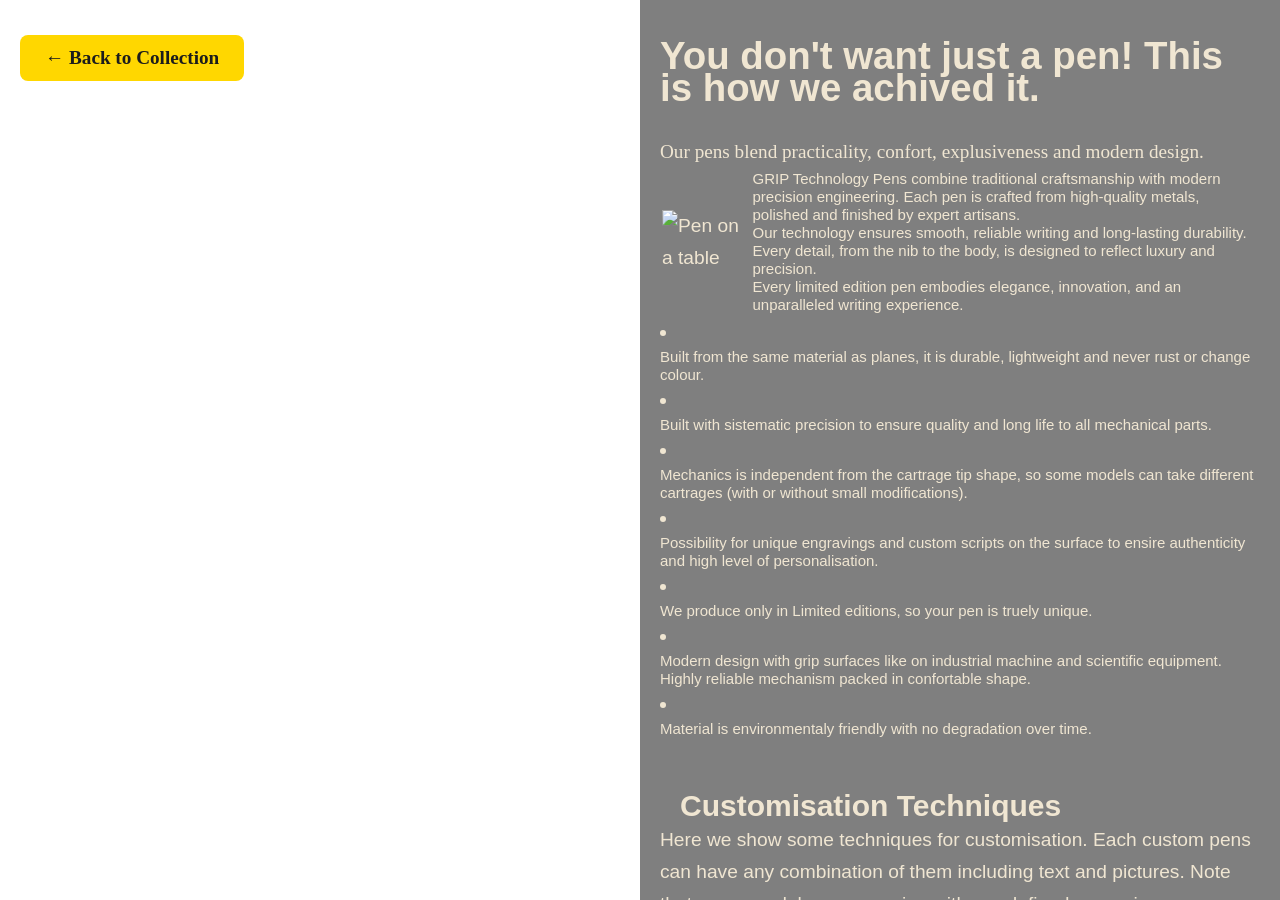
==== about.html @ 6b95bf5f "Add files via upload" ====
<!DOCTYPE html>
<html lang="en">
<head>
<meta charset="UTF-8">
<meta name="viewport" content="width=device-width, initial-scale=1.0">
<title>About Imperium Pens</title>
<link rel="stylesheet" href="css/style.css">
<link href="https://fonts.googleapis.com/css2?family=Playfair+Display:wght@400;600&display=swap" rel="stylesheet">
</head>
<body>

<!-- Background Video -->
<video autoplay muted loop id="about-bg-video">
  <source src="video/video3.mp4" type="video/mp4">
</video>

<!-- Fixed Back Button -->
<a href="index.html" class="back-btn about-fixed-btn">← Back to Collection</a>

<!-- Right-side Semi-transparent Panel -->
<div class="about-panel">
  <div class="about-text">
    <p><h1>You don't want just a pen! This is how we achived it.</p></h1>
    <br>  Our pens blend practicality, confort, explusiveness and modern design.
    <table>
      <tr>
        <td><img src="images/pen1-natural.png"alt="Pen on a table" width="400" height="300"></td>
        <td>
          <!--</ul.spaced-list> Adjust value as needed (px, em, rem, %) -->
          <p style="line-height: 1.2;font-size: 15px;margin-left: 10px;">
            GRIP Technology Pens combine traditional craftsmanship with modern precision engineering. 
            Each pen is crafted from high-quality metals, polished and finished by expert artisans.
          </p>
          <p style="line-height: 1.2;font-size: 15px;margin-left: 10px;">
            Our technology ensures smooth, reliable writing and long-lasting durability. 
            Every detail, from the nib to the body, is designed to reflect luxury and precision.
          </p>
          <p style="line-height: 1.2;font-size: 15px;margin-left: 10px;">
            Every limited edition pen embodies elegance, innovation, and an unparalleled writing experience.
          </p>
        </td>
      </tr>
    </table>
        <ul.space-list=2rem; >
          <li {style="line-height:10px"}><p style="line-height: 1.2;font-size: 15px;">Built from the same material as planes, it is durable, lightweight and never rust or change colour.</p></li>
          <li {style="line-height:10px"}><p style="line-height: 1.2;font-size: 15px;">Built with sistematic precision to ensure quality and long life to all mechanical parts.</p></li>
          <li {style="line-height:10px"}><p style="line-height: 1.2;font-size: 15px;">Mechanics is independent from the cartrage tip shape, so some models can take different cartrages (with or without small modifications).</p></li>
          <li {style="line-height:10px"}><p style="line-height: 1.2;font-size: 15px;">Possibility for unique engravings and custom scripts on the surface to ensire authenticity and high level of personalisation.</p></li>
          <li {style="line-height:10px"}><p style="line-height: 1.2;font-size: 15px;">We produce only in Limited editions, so your pen is truely unique.</p></li>
          <li {style="line-height:10px"}><p style="line-height: 1.2;font-size: 15px;">Modern design with grip surfaces like on industrial machine and scientific equipment. Highly reliable mechanism packed in confortable shape. </p></li>
          <li {style="line-height:10px"}><p style="line-height: 1.2;font-size: 15px;">Material is environmentaly friendly with no degradation over time.</p></li>  
        </ul>

        <h2><p style="line-height: 1.2;font-size: 30px;margin-left: 20px;margin-top:50px;">Customisation Techniques</p></h2>
        <p>Here we show some techniques for customisation. Each custom pens can have any combination of them including text and pictures. Note that some models are comming with pre-defined engravings.</p>
        <table style="margin-top:50px;">
          <tr >
            <td><img src="images/crafted.jpg"alt="Crafted" width="300"  ></td>
            <td >
               <p style="margin-left: 30px;">LASER ENGRAVING</p>
               <p style="line-height: 1.2;font-size: 15px;margin-left: 10px;">
                      This text is laser engraved. The height is 2.5mm and it is made on rotational axis. We have found a way to deposit carbon behind and inside the anodised layer of the 
                      aluminium, so the text is scratch resistant and cannot be removed with chemicals. The final line is not completely black, but rather dark grey and not as sharp as mechanical engraving. However,
                       the surface is completely flat on touch since no mechanical intervention is applied and the anodised layer is not removed.
                </p>
           </td>
          </tr>
          <tr>
            <td><img src="images/Denis.jpg"alt="Crafted" width="300"  ></td>
            <td >
              <p style="margin-left: 30px;">LINE BY LINE ENGRAVING</p>
              <p style="line-height: 1.2;font-size: 15px;margin-left: 10px;">
                      This text has been engraved with diamond tool line by line. The final result is highly reflective layer, which sometime acts as prism and reflects in different colours. It is deep enough to provide 
                      good visual effect. Usually visible from distance this technique provides highly visible effects.
              </p>
            </td>
          </tr>
          <tr>
            <td><img src="images/Eagle.jpg"alt="Crafted" width="300" ></td>
            <td >
              <p style="margin-left: 30px;">DIAMOND DRAG ENGRAVING</p>
              <p style="line-height: 1.2;font-size: 15px;margin-left: 10px;">
                      This technique uses diamond tip to remove the anodising layer and make sharp deep scratch into the metal. 
                      The result is always dark visual effect with very high resolution. It is very useful for very small engravings as this eagle ( 10 mm high) for example. 
              </p>
            </td>
          </tr>
          <tr>
            <td><img src="images/increadible.jpg"alt="Crafted" width="300" ></td>
            <td >
              <p style="margin-left: 30px;">SURFACE WRITING</p>
                <p style="line-height: 1.2;font-size: 15px;margin-left: 10px;">
                      Very common way to increase the resolution of the text is to use 15-30 degree diamonds tip. The text here is less than 1mm high and the line is only 0.1mm deep into the material. 
                </p>
            </td>
          </tr>
          <tr>
            <td><img src="images/Limited.jpg"alt="Crafted" width="300" ></td>
            <td >
              <p style="margin-left: 30px;">TIP DRAG WRITING</p>
              <p style="line-height: 1.2;font-size: 15px;margin-left: 10px;">
                      This sign uses big letters, but the line is about 0.1 mm wide, which makes the text only visible from short distance.
              </p> 
            </td>
          </tr>
          <tr>
            <td><img src="images/mill_engraving.jpg"alt="Crafted" width="300" ></td>
            <td >
              <p style="margin-left: 30px;">FLAT MILL ENGRAVING</p>
              <p style="line-height: 1.2;font-size: 15px;margin-left: 10px;">
                      This technique is using flat mill or sharp mill to remove the surface. It is used for rough cutting of letters.
                      Due to the mechanical nature of the process this is not suitable for very fine details, but rather deep engravings.
                      As example these are 3mm letters engraved on brass using this technique. 
              </p> 
            </td>
          </tr>
        </table>
    </div>
  </div>

</body>
</html>
---- css/style.css ----
/* Reset */
* { margin:0; padding:0; box-sizing:border-box; font-family:'Segoe UI', sans-serif; }
html, body { height:100%; overflow-x:hidden; position:relative; }

/* Main Background Video */
#bg-video {
  position: fixed; top:0; left:0;
  width:100%; height:100%;
  object-fit: cover;
  z-index:-2;
}
.bg-overlay {
  position: fixed; top:0; left:0;
  width:100%; height:100%;
  background: rgba(0,0,0,0.45);
  z-index:-1;
}

/* Calligraphic Yellow Text */
.brand h1,
.collection h2,
.pen-card h3,
.pen-info h2,
.caption {
  font-family: 'Great Vibes', serif;
  font-weight: 600;
  letter-spacing: 1px;
  color: #ffd700; 
  text-shadow: 0 2px 8px rgba(0,0,0,0.8);
}

/* Header */
header { text-align:center; padding:50px 20px 20px; color:#f0e6d2; text-shadow:0 0 10px rgba(0,0,0,0.7);}
.brand p { font-size:1.2rem; }

/* Hero Slider */
.hero { height:70vh; display:flex; align-items:center; justify-content:center; overflow:hidden; position:relative; margin-bottom:50px; }
.slider { width:100%; height:100%; position:relative; }
.slide { position:absolute; top:0; left:0; width:100%; height:100%; opacity:0; transition:opacity 1.5s ease; display:flex; justify-content:center; align-items:center; flex-direction:column; }
.slide.active { opacity:1; }
.slide img { max-height:60%; border-radius:15px; box-shadow:0 10px 30px rgba(0,0,0,0.7); }

/* Collection Grid */
.collection { padding:50px 20px; text-align:center; }
.pen-grid {
  display: grid;
  grid-template-columns: repeat(3, 1fr);
  gap: 15px;
  justify-items: center;
}
.pen-card {
  max-width: 400px;  /* updated width */
  width: 100%;
  background: rgba(0,0,0,0.45);
  backdrop-filter: blur(5px);
  padding:15px;
  border-radius:12px;
  cursor:pointer;
  transition:transform 0.3s, box-shadow 0.3s;
}
.pen-card:hover { transform:translateY(-10px) scale(1.05); box-shadow:0 15px 40px rgba(0,0,0,0.7); }
.pen-card img { width:100%; border-radius:10px; margin-bottom:10px; }

/* Pen Detail Modal */
.pen-detail { position:fixed; top:0; left:0; width:100%; height:100%; background:rgba(0,0,0,0.95); display:flex; align-items:center; justify-content:center; z-index:10; transition:opacity 0.5s ease;}
.pen-detail.hidden { display:none; }
/* Modal Video Background */
#pen-bg-video {
  position: absolute;
  top:0; left:0;
  width:100%; height:100%;
  object-fit: cover;
  z-index:-2;
}
.pen-detail-content{
    display:flex;
    width:94%;
    max-width:1550px;
    height:88vh;

    background:rgba(0,0,0,.35);
    border-radius:18px;

    padding:15px;
    gap:12px;

    backdrop-filter:blur(3px);
    box-shadow:0 0 35px rgba(0,0,0,.7);

    align-items:stretch;
}
.image-panel img{
    width:100%;
    height:100%;
    object-fit:contain;
    display:block;

    transition:.4s;
}

.image-panel img:hover{
    transform:scale(1.04);
}
.pen-info{
    flex: 3;
    height:100%;
    overflow-y:auto;

    padding-left:10px;
    padding-right:10px;

    color:#f0f0f0;
    min-width:260px;
}
.pen-info::-webkit-scrollbar{
    width:8px;
}

.pen-info::-webkit-scrollbar-track{
    background:rgba(255,255,255,.08);
}

.pen-info::-webkit-scrollbar-thumb{
    background:#c8a23d;
    border-radius:20px;
}

.pen-info::-webkit-scrollbar-thumb:hover{
    background:#ffd700;
}
.pen-info h2{
    font-size:2.6rem;
    margin-bottom:20px;
}
.pen-info p{
    line-height:1.8;
    margin-bottom:20px;
}
.pen-info ul{
    margin-top:20px;
    line-height:2;
}
.close{
    position:absolute;
    top:12px;
    right:12px;

    width:42px;
    height:42px;

    border-radius:50%;
    background:rgba(0,0,0,.5);

    color:#ffd700;
    border:none;
    cursor:pointer;

    z-index:100;
}
.close:hover{

    background:#ffd700;
    color:#000;

    transform:rotate(90deg);
}
/* Back button */
.back-btn {
  margin-top: 15px;
  padding: 10px 20px;
  background-color: #ffd700;
  color: #1c1c1c;
  border: none;
  border-radius: 8px;
  cursor: pointer;
  font-weight: bold;
  transition: transform 0.2s;
}
.back-btn:hover { transform: scale(1.05); }

/* Footer */
footer { text-align:center; padding:20px; background:rgba(0,0,0,0.5); color:#f0e6d2; }

/* Animations */
@keyframes fadeIn { from{opacity:0} to{opacity:1} }

.about-link { text-align:center; margin:30px 0; }
.about-btn {
  padding: 12px 25px;
  font-family: 'Great Vibes', cursive;
  background-color: #ffd700;
  color: #1c1c1c;
  border-radius: 8px;
  text-decoration: none;
  font-size: 1.2rem;
  transition: transform 0.2s;
}
.about-btn:hover { transform: scale(1.05); }

/* Background for About page */
.about-bg {
  position: fixed; top:0; left:0;
  width:100%; height:100%;
  background: url('video/video3.mp4') center center/cover no-repeat;
  z-index:-1;
}

/* About content */
.about-content {
  max-width:800px;
  margin:100px auto;
  background: rgba(0,0,0,0.5);
  padding:30px;
  border-radius:12px;
  color:#f0e6d2;
  text-align:center;
  font-size:1.1rem;
}
.about-content p { margin-bottom:20px; }

/* About Page Video Background */
#about-bg-video {
  position: fixed;
  top:0; left:0;
  width:100%; height:100%;
  object-fit: cover;
  z-index:-2;
}

/* Right Side Panel */
.about-panel {
  position: fixed;
  top:0;
  right:0;
  width:50%;
  height:100%;
  background: rgba(0,0,0,0.5);
  overflow-y: auto;  /* enable vertical scroll */
  display:flex;
  flex-direction: column;
  align-items: flex-start;
  padding: 40px 20px;
  box-sizing: border-box;
}

/* Text inside panel */
.about-text {
  color: #f0e6d2;
  font-family: 'Great Vibes', cursive;
  font-size: 1.2rem;
  line-height: 2rem;
}

/* Fixed Back Button */
.about-fixed-btn {
  position: fixed;
  top:20px;
  left:20px;
  padding: 12px 25px;
  font-family: 'Great Vibes', cursive;
  background-color: #ffd700;
  color: #1c1c1c;
  border-radius: 8px;
  text-decoration: none;
  font-size: 1.2rem;
  z-index: 10;
  transition: transform 0.2s;
}
.about-fixed-btn:hover { transform: scale(1.05); }

/* Custom Scrollbar for Webkit browsers */
.about-panel::-webkit-scrollbar {
  width: 12px;
}

.about-panel::-webkit-scrollbar-track {
  background: rgba(0,0,0,0.2);
  border-radius: 6px;
}

.about-panel::-webkit-scrollbar-thumb {
  background-color: rgba(255, 215, 0, 0.6);
  border-radius: 6px;
  border: 3px solid rgba(0,0,0,0.2);
}

.about-panel::-webkit-scrollbar-thumb:hover {
  background-color: rgba(255, 215, 0, 0.9);
}

/* Optional: scrollbar for Firefox */
.about-panel {
  scrollbar-width: thin;
  scrollbar-color: rgba(255,215,0,0.6) rgba(0,0,0,0.2);
}

/* Contact Form */
.contact-form {
  display: flex;
  flex-direction: column;
  width: 100%;
}

.contact-form input,
.contact-form textarea {
  margin-bottom: 15px;
  padding: 12px;
  border-radius: 8px;
  border: none;
  background: rgba(255,255,255,0.1);
  color: #f0e6d2;
  font-size: 1rem;
}

.contact-form input::placeholder,
.contact-form textarea::placeholder {
  color: rgba(255,255,255,0.6);
}

.contact-form button {
  padding: 12px;
  background-color: #ffd700;
  color: #1c1c1c;
  border: none;
  border-radius: 8px;
  font-family: 'Great Vibes', cursive;
  font-size: 1.2rem;
  cursor: pointer;
  transition: transform 0.2s;
}

.contact-form button:hover {
  transform: scale(1.05);
}
.gallery{
    text-align:center;
}
#detail-img{
    width:100%;
    height:70vh;

    object-fit:contain;

    display:block;
    margin:auto;

    border-radius:18px;

    background:rgba(0,0,0,0.15);

    box-shadow:
        0 0 25px rgba(0,0,0,.6),
        inset 0 0 20px rgba(255,255,255,.04);
}

.thumbs{
    display:flex;
    justify-content:center;

    gap:10px;
    margin-top:12px;

    width:100%;
    overflow-x:auto;
}

.thumbs img{
    width:75px;
    height:75px;
    object-fit:cover;
    border-radius:10px;
    cursor:pointer;
    border:2px solid transparent;
    flex-shrink:0;
    transition:.3s;
}

.thumbs img:hover{
    border-color:#FFD700;
    transform:scale(1.05);
}

#detail-img{
    width:100%;
    height:65vh;          /* key fix */
    object-fit:contain;

    border-radius:18px;
    background:rgba(255,255,255,0.03);
    display:block;
}

.thumbs{
    display:flex;
    gap:10px;
    margin-top:15px;
}

.thumbs img{
    width:80px;
    height:80px;
    object-fit:cover;
    border-radius:8px;
    cursor:pointer;
    border:2px solid transparent;
    transition:.3s;
}

.thumbs img:hover{
    border-color:#FFD700;
    transform:scale(1.05);
}
.video-thumb{

    width:80px;
    height:80px;

    border-radius:10px;

    background:#222;

    color:#FFD700;

    display:flex;

    justify-content:center;

    align-items:center;

    font-size:34px;

    cursor:pointer;

    transition:.3s;
}

.video-thumb:hover{

    background:#FFD700;

    color:#000;

    transform:scale(1.05);
}

#detail-video{

    width:100%;
    height:70vh;

    object-fit:contain;

    border-radius:18px;
}
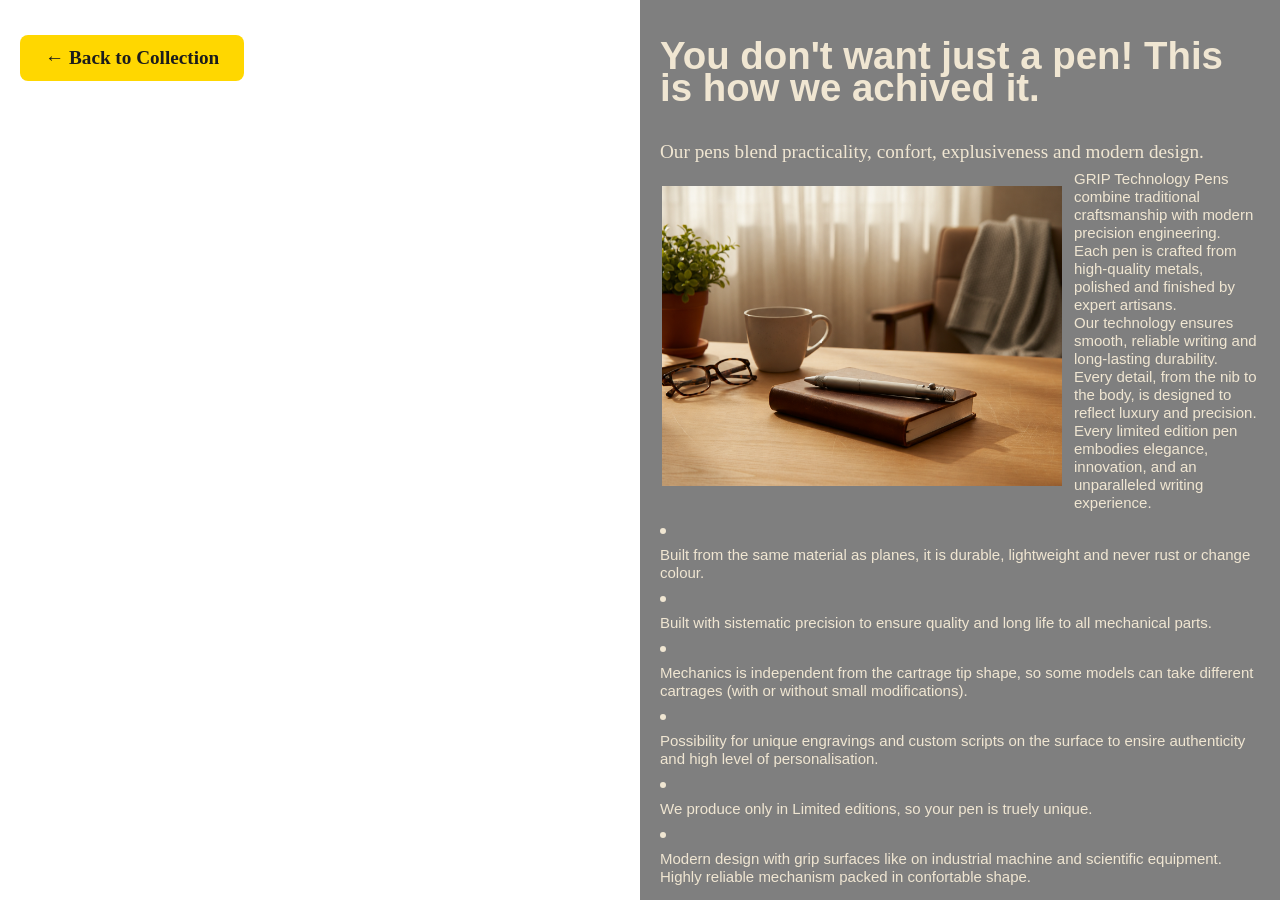
==== commit ea458b2f: "Add files via upload" ====
--- a/about.html
+++ b/about.html
@@ -11,7 +11,7 @@
 
 <!-- Background Video -->
 <video autoplay muted loop id="about-bg-video">
-  <source src="video/video3.mp4" type="video/mp4">
+  <source src="video/video3s.mp4" type="video/mp4">
 </video>
 
 <!-- Fixed Back Button -->
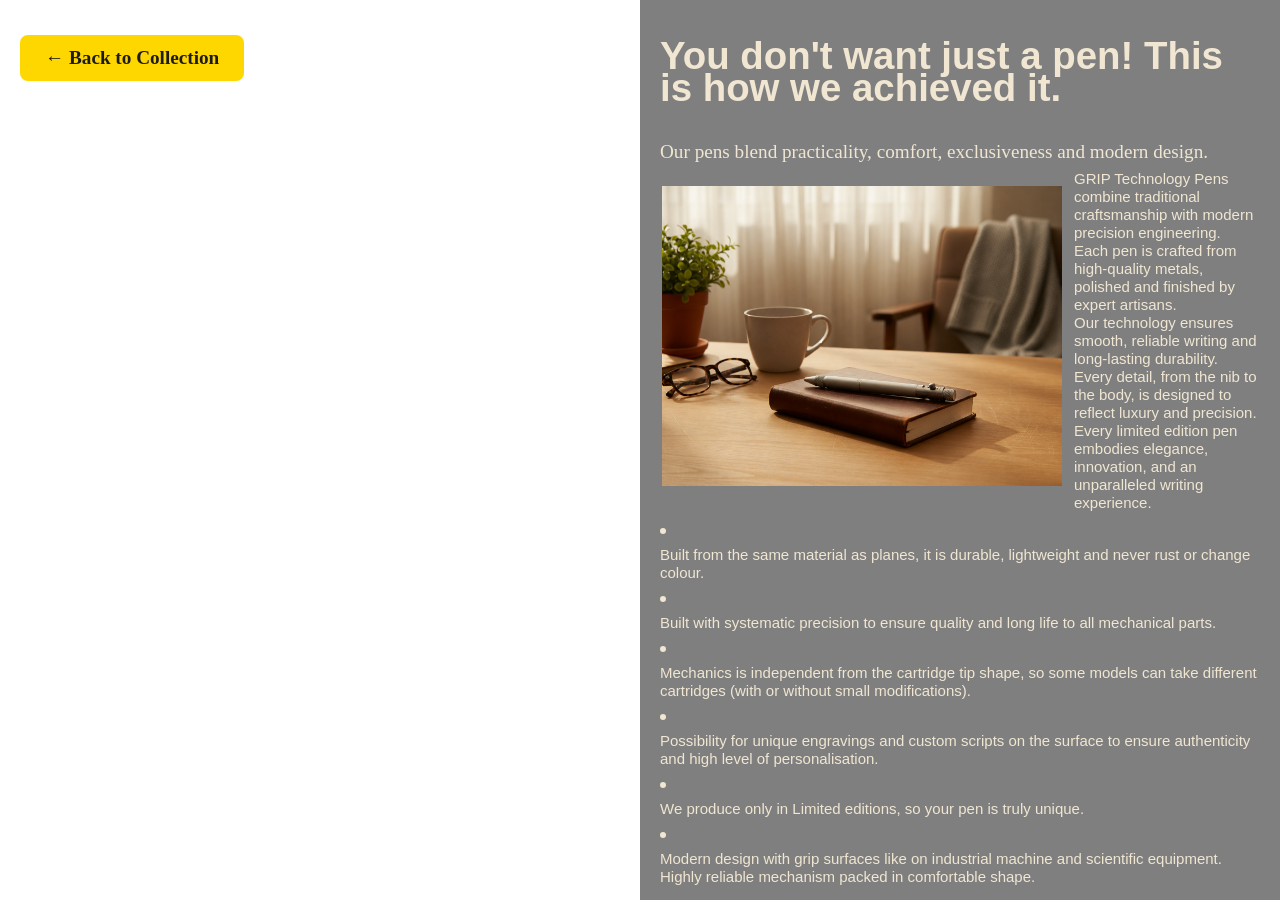
==== commit 084b9f76: "Add files via upload" ====
--- a/about.html
+++ b/about.html
@@ -3,7 +3,7 @@
 <head>
 <meta charset="UTF-8">
 <meta name="viewport" content="width=device-width, initial-scale=1.0">
-<title>About Imperium Pens</title>
+<title>About GRIP Technology Pens</title>
 <link rel="stylesheet" href="css/style.css">
 <link href="https://fonts.googleapis.com/css2?family=Playfair+Display:wght@400;600&display=swap" rel="stylesheet">
 </head>
@@ -20,8 +20,8 @@
 <!-- Right-side Semi-transparent Panel -->
 <div class="about-panel">
   <div class="about-text">
-    <p><h1>You don't want just a pen! This is how we achived it.</p></h1>
-    <br>  Our pens blend practicality, confort, explusiveness and modern design.
+    <p><h1>You don't want just a pen! This is how we achieved it.</p></h1>
+    <br>  Our pens blend practicality, comfort, exclusiveness and modern design.
     <table>
       <tr>
         <td><img src="images/pen1-natural.png"alt="Pen on a table" width="400" height="300"></td>
@@ -43,16 +43,16 @@
     </table>
         <ul.space-list=2rem; >
           <li {style="line-height:10px"}><p style="line-height: 1.2;font-size: 15px;">Built from the same material as planes, it is durable, lightweight and never rust or change colour.</p></li>
-          <li {style="line-height:10px"}><p style="line-height: 1.2;font-size: 15px;">Built with sistematic precision to ensure quality and long life to all mechanical parts.</p></li>
-          <li {style="line-height:10px"}><p style="line-height: 1.2;font-size: 15px;">Mechanics is independent from the cartrage tip shape, so some models can take different cartrages (with or without small modifications).</p></li>
-          <li {style="line-height:10px"}><p style="line-height: 1.2;font-size: 15px;">Possibility for unique engravings and custom scripts on the surface to ensire authenticity and high level of personalisation.</p></li>
-          <li {style="line-height:10px"}><p style="line-height: 1.2;font-size: 15px;">We produce only in Limited editions, so your pen is truely unique.</p></li>
-          <li {style="line-height:10px"}><p style="line-height: 1.2;font-size: 15px;">Modern design with grip surfaces like on industrial machine and scientific equipment. Highly reliable mechanism packed in confortable shape. </p></li>
-          <li {style="line-height:10px"}><p style="line-height: 1.2;font-size: 15px;">Material is environmentaly friendly with no degradation over time.</p></li>  
+          <li {style="line-height:10px"}><p style="line-height: 1.2;font-size: 15px;">Built with systematic precision to ensure quality and long life to all mechanical parts.</p></li>
+          <li {style="line-height:10px"}><p style="line-height: 1.2;font-size: 15px;">Mechanics is independent from the cartridge tip shape, so some models can take different cartridges (with or without small modifications).</p></li>
+          <li {style="line-height:10px"}><p style="line-height: 1.2;font-size: 15px;">Possibility for unique engravings and custom scripts on the surface to ensure authenticity and high level of personalisation.</p></li>
+          <li {style="line-height:10px"}><p style="line-height: 1.2;font-size: 15px;">We produce only in Limited editions, so your pen is truly unique.</p></li>
+          <li {style="line-height:10px"}><p style="line-height: 1.2;font-size: 15px;">Modern design with grip surfaces like on industrial machine and scientific equipment. Highly reliable mechanism packed in comfortable shape. </p></li>
+          <li {style="line-height:10px"}><p style="line-height: 1.2;font-size: 15px;">Material is environmentally friendly with no degradation over time.</p></li>  
         </ul>
 
         <h2><p style="line-height: 1.2;font-size: 30px;margin-left: 20px;margin-top:50px;">Customisation Techniques</p></h2>
-        <p>Here we show some techniques for customisation. Each custom pens can have any combination of them including text and pictures. Note that some models are comming with pre-defined engravings.</p>
+        <p>Here we show some techniques for customisation. Each custom pen can have any combination of them including text and pictures. Note that some models are coming with pre-defined engravings.</p>
         <table style="margin-top:50px;">
           <tr >
             <td><img src="images/crafted.jpg"alt="Crafted" width="300"  ></td>
@@ -90,7 +90,7 @@
             <td >
               <p style="margin-left: 30px;">SURFACE WRITING</p>
                 <p style="line-height: 1.2;font-size: 15px;margin-left: 10px;">
-                      Very common way to increase the resolution of the text is to use 15-30 degree diamonds tip. The text here is less than 1mm high and the line is only 0.1mm deep into the material. 
+                      Very common way to increase the resolution of the text is to use 15-30 degree diamond tip. The text here is less than 1mm high and the line is only 0.1mm deep into the material. 
                 </p>
             </td>
           </tr>
